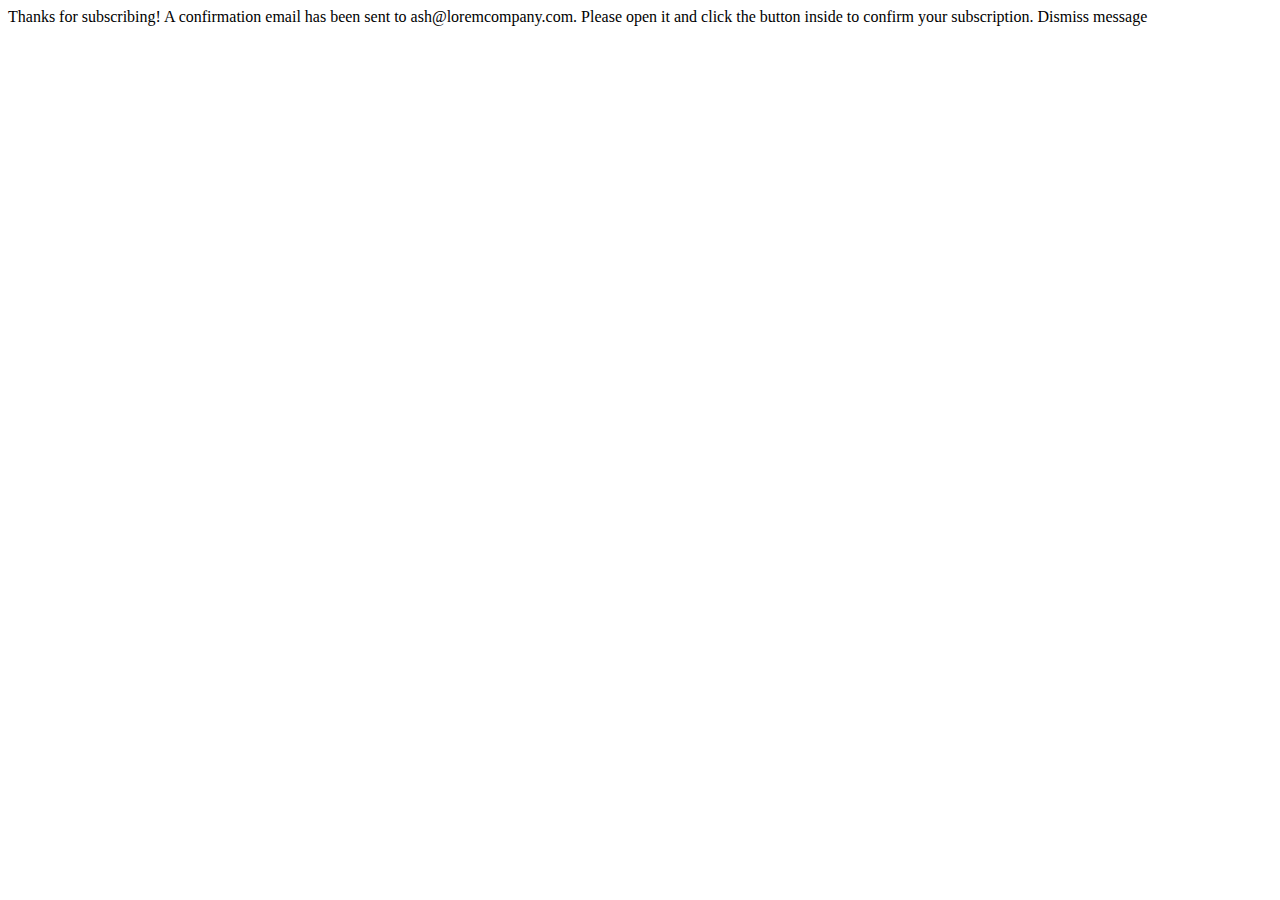
==== success-page.html @ ce94cdbd "Project Start" ====
<!DOCTYPE html>
<html lang="en">
<head>
  <meta charset="UTF-8">
  <meta name="viewport" content="width=device-width, initial-scale=1.0">
  <link rel="stylesheet" type="text/css" href="./success-page-style.css"/>
  <title>Newsletter sign-up form with success message</title>
</head>
<body>
<!-- Success message start -->

Thanks for subscribing!

A confirmation email has been sent to ash@loremcompany.com. 
Please open it and click the button inside to confirm your subscription.

Dismiss message

<!-- Success message end -->
</body>
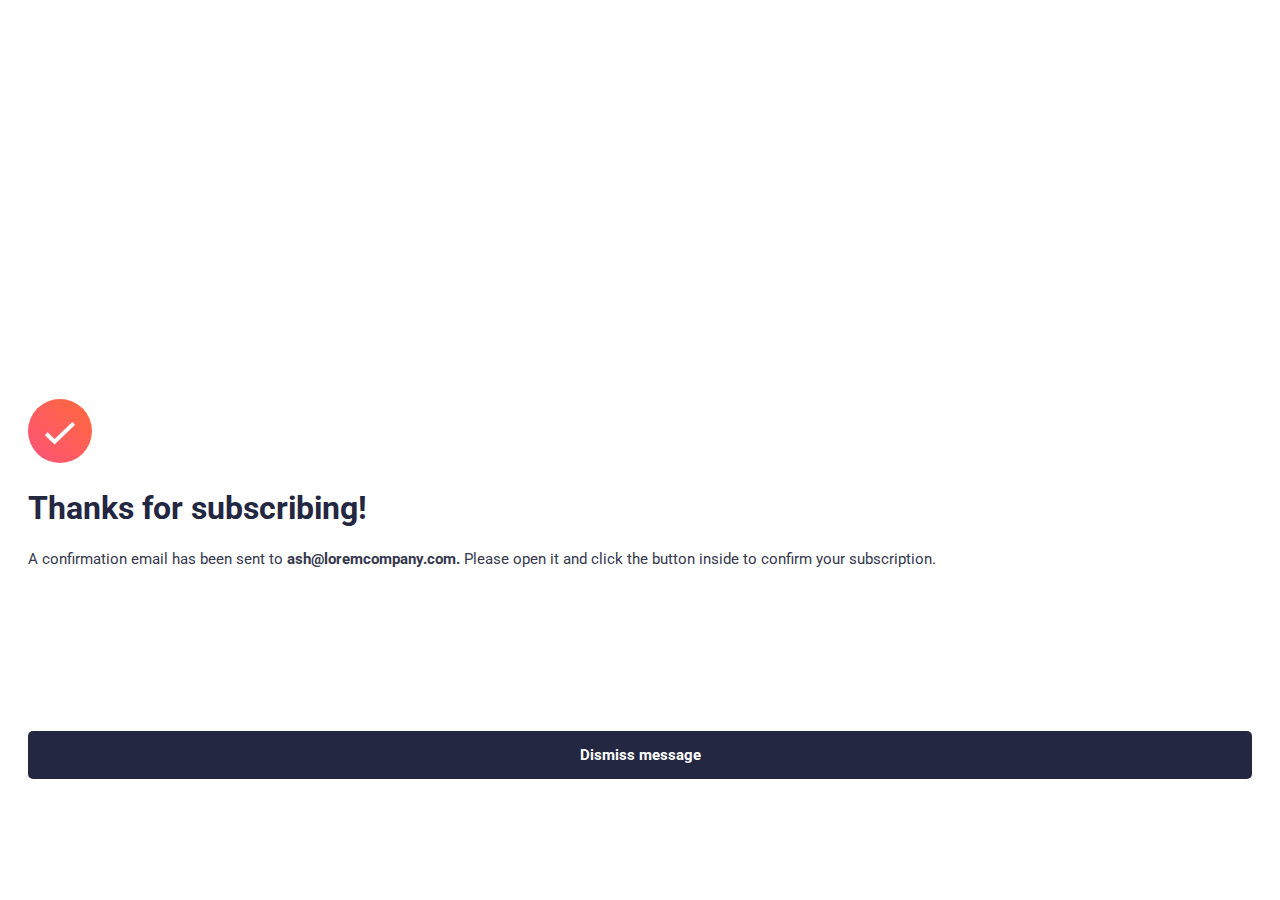
==== commit e9914d73: "Thank you page" ====
--- a/success-page.html
+++ b/success-page.html
@@ -1,20 +1,26 @@
 <!DOCTYPE html>
 <html lang="en">
-<head>
-  <meta charset="UTF-8">
-  <meta name="viewport" content="width=device-width, initial-scale=1.0">
-  <link rel="stylesheet" type="text/css" href="./success-page-style.css"/>
-  <title>Newsletter sign-up form with success message</title>
-</head>
-<body>
-<!-- Success message start -->
-
-Thanks for subscribing!
-
-A confirmation email has been sent to ash@loremcompany.com. 
-Please open it and click the button inside to confirm your subscription.
-
-Dismiss message
-
-<!-- Success message end -->
-</body>+  <head>
+    <meta charset="UTF-8" />
+    <meta name="viewport" content="width=device-width, initial-scale=1.0" />
+    <link rel="stylesheet" type="text/css" href="./success-page-style.css" />
+    <title>Newsletter sign-up form with success message</title>
+  </head>
+  <body>
+    <div class="main-wrap">
+      <div>
+        <img src="./assets/images/icon-success.svg" alt="success" />
+      </div>
+      <div>
+        <h1 class="title">Thanks for subscribing!</h1>
+      </div>
+      <div class="text-wrap">
+        A confirmation email has been sent to <strong>ash@loremcompany.com.</strong> Please open
+        it and click the button inside to confirm your subscription.
+      </div>
+      <div class="dismiss-button">
+        <a href="./index.html"> Dismiss message </a>
+      </div>
+    </div>
+  </body>
+</html>
--- a/success-page-style.css
+++ b/success-page-style.css
@@ -0,0 +1,36 @@
+@import url("https://fonts.googleapis.com/css2?family=Roboto:wght@400;700&display=swap");
+
+a{
+    color: white;
+    text-decoration: none;
+}
+
+.dismiss-button{
+    margin-top: 10rem;
+    background-color: hsl(234, 29%, 20%);
+    height: 3rem;
+    border-radius: 5px;
+    display: flex;
+    align-items: center;
+    justify-content: center;
+    font-size: 15px;
+    font-weight: 700;
+}
+
+.main-wrap{
+font-family: "Roboto", sans-serif;
+padding: 20px;
+margin-top: 30%;
+
+}
+
+.title{
+    color: hsl(234, 29%, 20%);
+}
+
+.text-wrap{
+    font-size: 15px;
+    font-weight: 400;
+    color: hsl(235, 18%, 26%);
+    line-height: 1.5;
+}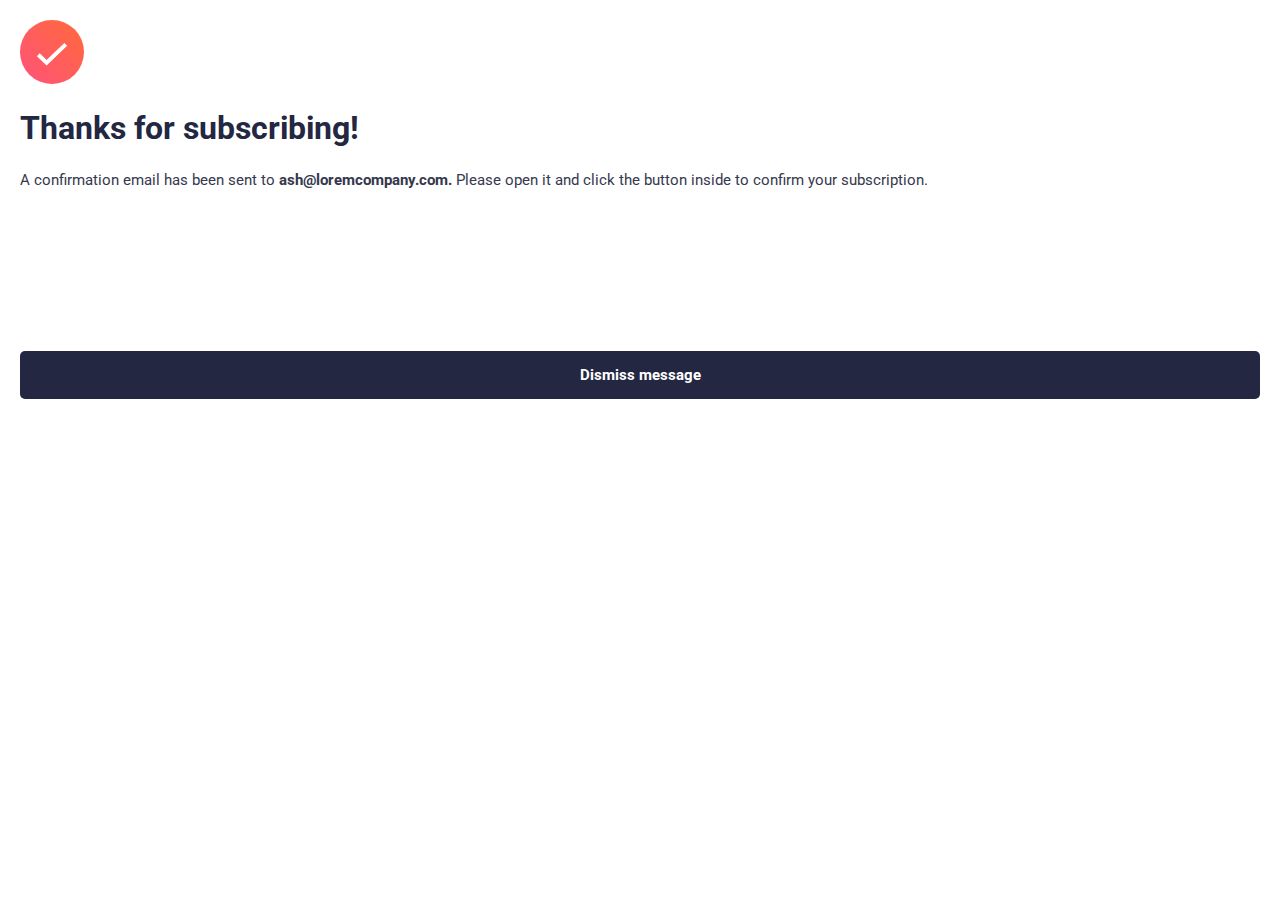
==== commit 8f01f443: "JS code finalised" ====
--- a/success-page.html
+++ b/success-page.html
@@ -8,18 +8,21 @@
   </head>
   <body>
     <div class="main-wrap">
-      <div>
-        <img src="./assets/images/icon-success.svg" alt="success" />
-      </div>
-      <div>
-        <h1 class="title">Thanks for subscribing!</h1>
-      </div>
-      <div class="text-wrap">
-        A confirmation email has been sent to <strong>ash@loremcompany.com.</strong> Please open
-        it and click the button inside to confirm your subscription.
-      </div>
-      <div class="dismiss-button">
-        <a href="./index.html"> Dismiss message </a>
+      <div class="thanks-wrap">
+        <div>
+          <img src="./assets/images/icon-success.svg" alt="success" />
+        </div>
+        <div>
+          <h1 class="title">Thanks for subscribing!</h1>
+        </div>
+        <div class="text-wrap">
+          A confirmation email has been sent to
+          <strong>ash@loremcompany.com.</strong> Please open it and click the
+          button inside to confirm your subscription.
+        </div>
+        <div class="dismiss-button">
+          <a href="./index.html"> Dismiss message </a>
+        </div>
       </div>
     </div>
   </body>
--- a/success-page-style.css
+++ b/success-page-style.css
@@ -1,4 +1,9 @@
 @import url("https://fonts.googleapis.com/css2?family=Roboto:wght@400;700&display=swap");
+
+body{
+    margin: 0;
+    padding: 0;
+}
 
 a{
     color: white;
@@ -20,8 +25,6 @@
 .main-wrap{
 font-family: "Roboto", sans-serif;
 padding: 20px;
-margin-top: 30%;
-
 }
 
 .title{
@@ -33,4 +36,69 @@
     font-weight: 400;
     color: hsl(235, 18%, 26%);
     line-height: 1.5;
+}
+
+@media only screen and (min-width:1300px) {
+
+    body{
+        margin: 0;
+        padding: 0;
+    }
+
+    a{
+        color: white;
+        text-decoration: none;
+    }
+    
+    .dismiss-button{
+        margin-top: 2rem;
+        background-color: hsl(234, 29%, 20%);
+        height: 3rem;
+        border-radius: 5px;
+        display: flex;
+        align-items: center;
+        justify-content: center;
+        font-size: 15px;
+        font-weight: 700;
+    }
+
+    .dismiss-button:hover{
+        background-image: linear-gradient(to right, hsl(4, 100%, 67%),rgb(255, 116, 106));
+      box-shadow: 0px 10px 15px hsl(4, 100%, 78%);
+    }
+    
+    .main-wrap{
+    font-family: "Roboto", sans-serif;
+    height: 100%;
+    width: 100%;
+    background-color: hsl(234, 29%, 20%);
+    display: flex;
+    justify-content: center;
+    align-items: center;
+    }
+    
+    .title{
+        color: hsl(234, 29%, 20%);
+    }
+
+    .thanks-wrap{
+        
+        background-color: white;
+        border-radius: 30px;
+        width: 350px;
+        height: 350px;
+        padding: 40px;
+        margin-top: 10%;
+        margin-bottom: 10%;
+        display: flex;
+        flex-direction: column;
+        justify-content: center;
+    }
+    
+    .text-wrap{
+        font-size: 15px;
+        font-weight: 400;
+        color: hsl(235, 18%, 26%);
+        line-height: 1.5;
+    } 
 }